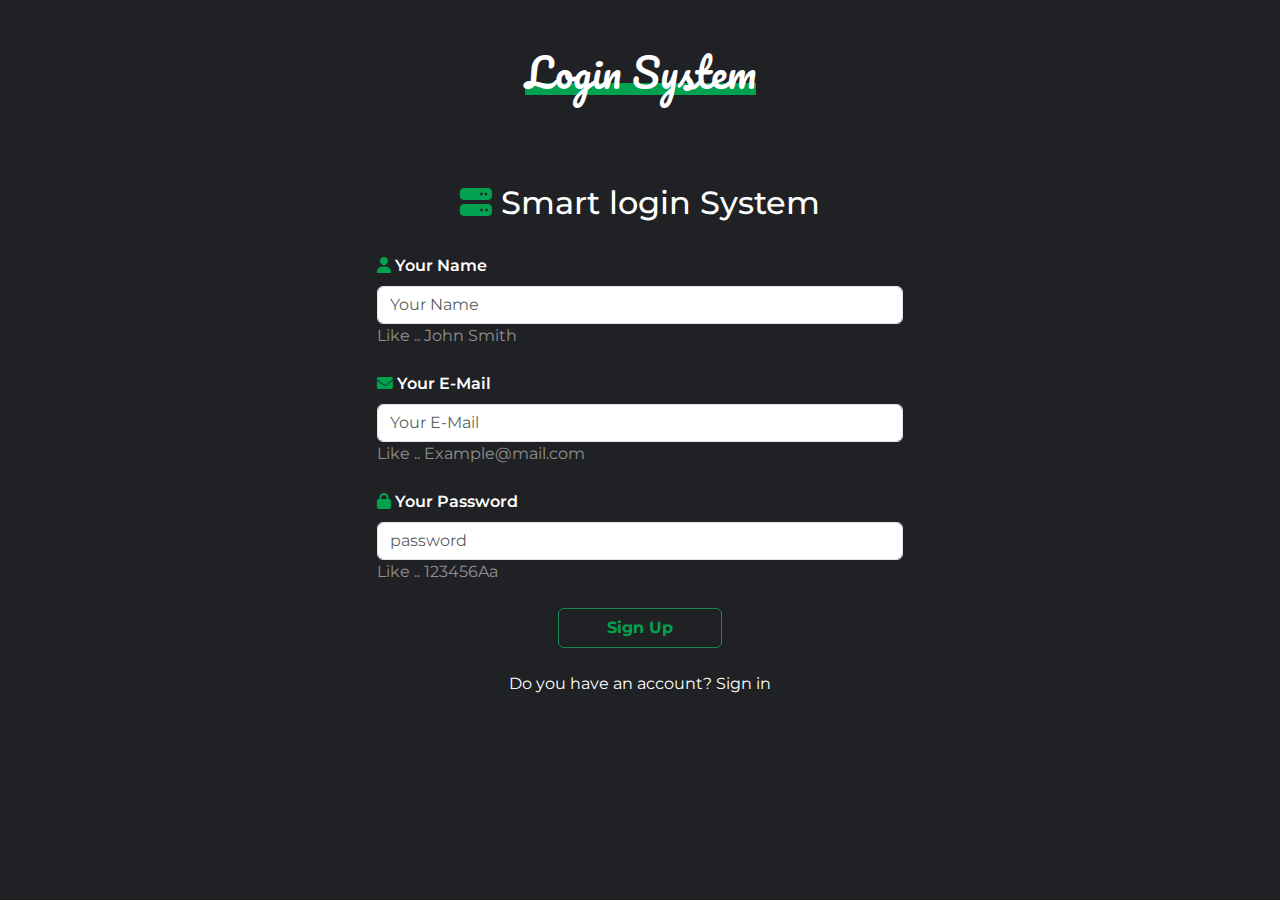
==== signup.html @ 991674f3 "First upload" ====
<!DOCTYPE html>
<html lang="en">
<head>
    <meta charset="UTF-8">
    <meta name="viewport" content="width=device-width, initial-scale=1.0">
    <link rel="preconnect" href="https://fonts.googleapis.com">
    <link rel="preconnect" href="https://fonts.gstatic.com" crossorigin>
    <link href="https://fonts.googleapis.com/css2?family=Montserrat:wght@200;300;400;500;600;700;800&display=swap" rel="stylesheet">
    <link rel="preconnect" href="https://fonts.googleapis.com">
    <link rel="preconnect" href="https://fonts.gstatic.com" crossorigin>
    <link href="https://fonts.googleapis.com/css2?family=Pacifico&display=swap" rel="stylesheet">
    <link rel="stylesheet" href="assets/css/all.min.css">
    <link rel="stylesheet" href="assets/css/bootstrap.min.css">
    <link rel="stylesheet" href="assets/css/style.css">

    
    <title>Login System</title>
</head>
<body>
<div class="container">
    <header>
        <h1 class="text-center mt-5 mb-3  ">Login System</h1>
    </header>
    <section class="overflow-hidden w-50 m-auto  ">
            <div class="w-100 p-3 py-4 mt-5 d-flex flex-column justify-content-center align-items-center gap-4">
                <h2>
                <i class="fa-solid fa-server"></i>
                Smart login System 
                
                </h2>

<!-- Name Input -->
                <div class="nameUser w-100 d-flex flex-column justify-content-center">
                <label for="nameUser" class="pb-2 fw-semibold">
                    <i class="fa-solid fa-user"></i>
                    Your Name</label>
                    <input type="name" oninput="validatelogin(this.value, 'name')" placeholder="Your Name" class="form-control" id="nameSignUp">
                    <span class="fs-6 text-white-50">Like .. John Smith</span>

                </div>
<!-- Email Input -->
                <div class="email w-100 d-flex flex-column justify-content-center">
                <label for="email" class="pb-2 fw-semibold d-inline">
                    <i class="fa-solid fa-envelope"></i> Your E-Mail</label>
                    <input type="text" oninput="validatelogin(this.value ,'email')" placeholder="Your E-Mail" class="form-control" id="email">
                    <span class="fs-6 text-white-50">Like .. Example@mail.com</span>
                </div>
<!-- Password Input -->
                <div class="site-url w-100 d-flex flex-column justify-content-center">
                <label for="password" class="pb-2 fw-semibold">
                    <i class="fa-solid fa-lock"></i> Your Password</label>
                <input type="password" oninput="validatelogin(this.value , 'password')" placeholder="password" class="form-control" id="password">
                <span class="fs-6 text-white-50">Like .. 123456Aa</span>

                </div>
<!-- button  -->
                <button class="btn btn-outline-success btn-main btn-submit px-5 fw-bold" onclick="signUp()" id="signUp">Sign Up</button>
                <p>Do you have an account? <a href="index.html">Sign in</a></p>
                <div id="loading" style="display: none;">جار التحميل...</div>
            </div>
        </section>
        
            <div id="popupReg" class="box-info position-absolute start-0 top-0 w-100 h-100 justify-content-center align-items-center ">
                <div class="box-conent bg-black p-4 rounded-2 shadow-lg">
                <header class="box-header w-100 d-flex justify-content-between align-items-center mb-4">
                    <div class="circles d-flex">
                    <span class="rounded-circle me-2"></span>
                    <span class="rounded-circle me-2"></span>
                    <span class="rounded-circle me-2"></span>
                    </div>
                    <button class="btn border-0" onclick="closePopUp()" id="closeBtn">
                    <i class="fa-solid fa-xmark close fs-3"></i>
                    </button>
                </header>
                <p class="m-3 pb-3">
                        اليوزر دا موجود بالفعل في السيستم تقدر تسجل دخول 
                        <i class="fa-regular fa-circle-right p-2"></i>
                </p>
                </div>
            </div>
</div>


<!-- scripts -->
    <script src="assets/js/bootstrap.bundle.min.js"></script>
    <script src="assets/js/main.js"></script>
</body>
</html>
---- assets/css/style.css ----
::selection{
    background: #00a24e;
}
body{
    overflow: auto;
    background-color: #202124;
    color: white;
    font-family: 'Montserrat', sans-serif;
}
a{
    text-decoration: none;
    color: inherit;
}
i{
    color: #00a24f;
}

/* Header Section */
header{
    display: flex;
    justify-content: center;
}
header h1{
    position: relative;
    display: inline-block;
    font-family: 'Pacifico', cursive;
}
header h1::before{
    content: "";
    position: absolute;
    width: 100%;
    height: 25%;
    background-color: #00a24f;
    bottom: 1px;
    left: 0;
    z-index: -1;
    transition: height 350ms ease 0s;
}
header h1:hover::before{
    height: 60%;
}
/* End Header Section */

.btn{
    padding-top: 2px;
    padding-bottom: 2px;
}
.btn-main{
    color: #00a24f;
    padding: 7px 25px;
}
.btn-main:hover {
    color: white;
    background-color: #00a24f;
    border-color: #00a24f;
}
#updateBtn{
    display: none;
}
#popupWindow{
    display: none !important;
}
#popupReg{
    display: none ;
}
.circles span {
    display: block;
    width: 20px;
    height: 20px;
}
.circles span:nth-child(1) {
    background-color: #f15f5d;
}
.circles span:nth-child(2) {
    background-color: #febe2e;
}
.circles span:nth-child(3) {
    background-color: #4db748;
}

.form-control:focus {
    border-color: #00a24f;
}

/* @media screen and (max-width: 768px){
    
} */
.userWelcome{
    color: red ;
}
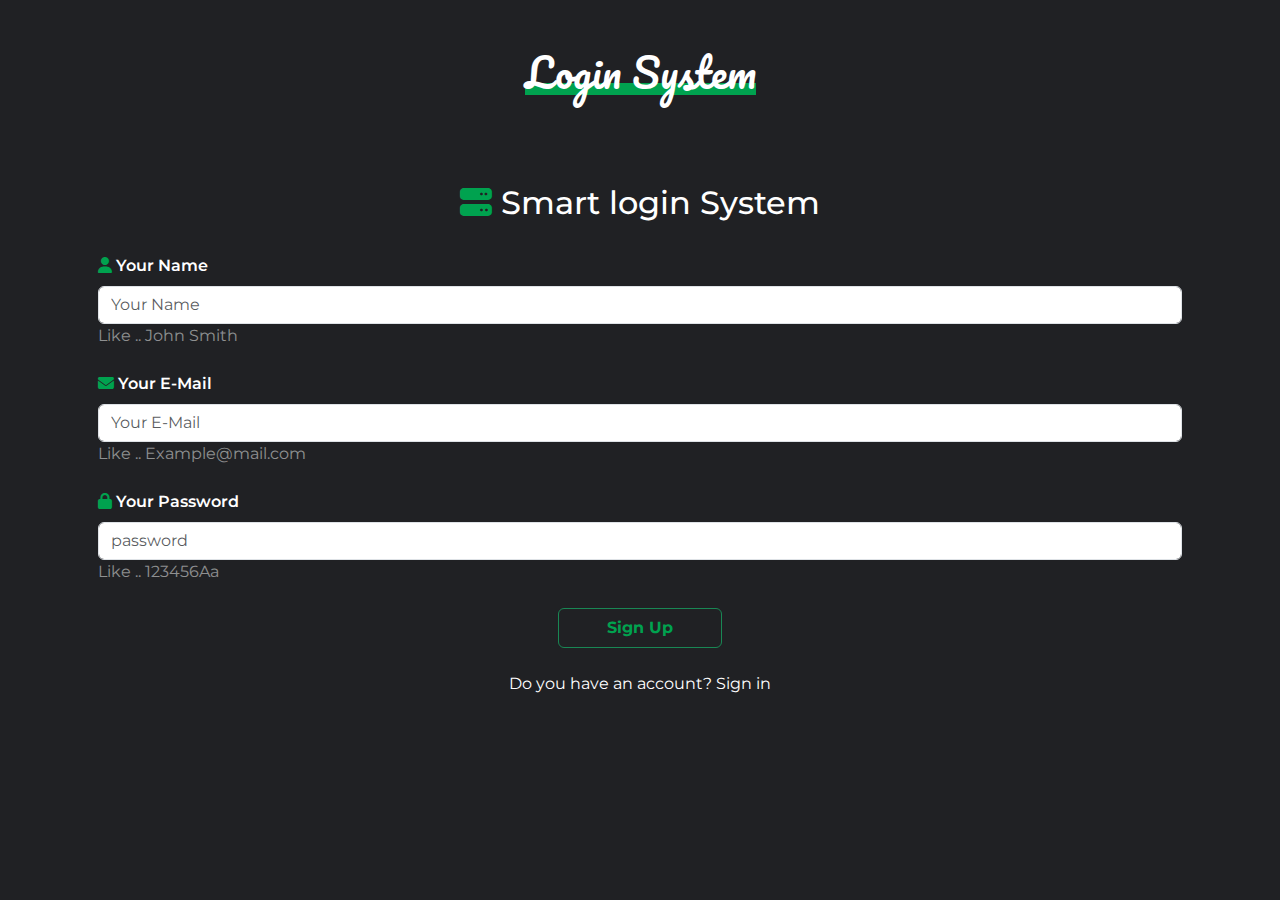
==== commit e222ebb8: "responsive update" ====
--- a/signup.html
+++ b/signup.html
@@ -21,7 +21,7 @@
     <header>
         <h1 class="text-center mt-5 mb-3  ">Login System</h1>
     </header>
-    <section class="overflow-hidden w-50 m-auto  ">
+    <section class="overflow-hidden w-50-md m-auto  ">
             <div class="w-100 p-3 py-4 mt-5 d-flex flex-column justify-content-center align-items-center gap-4">
                 <h2>
                 <i class="fa-solid fa-server"></i>
